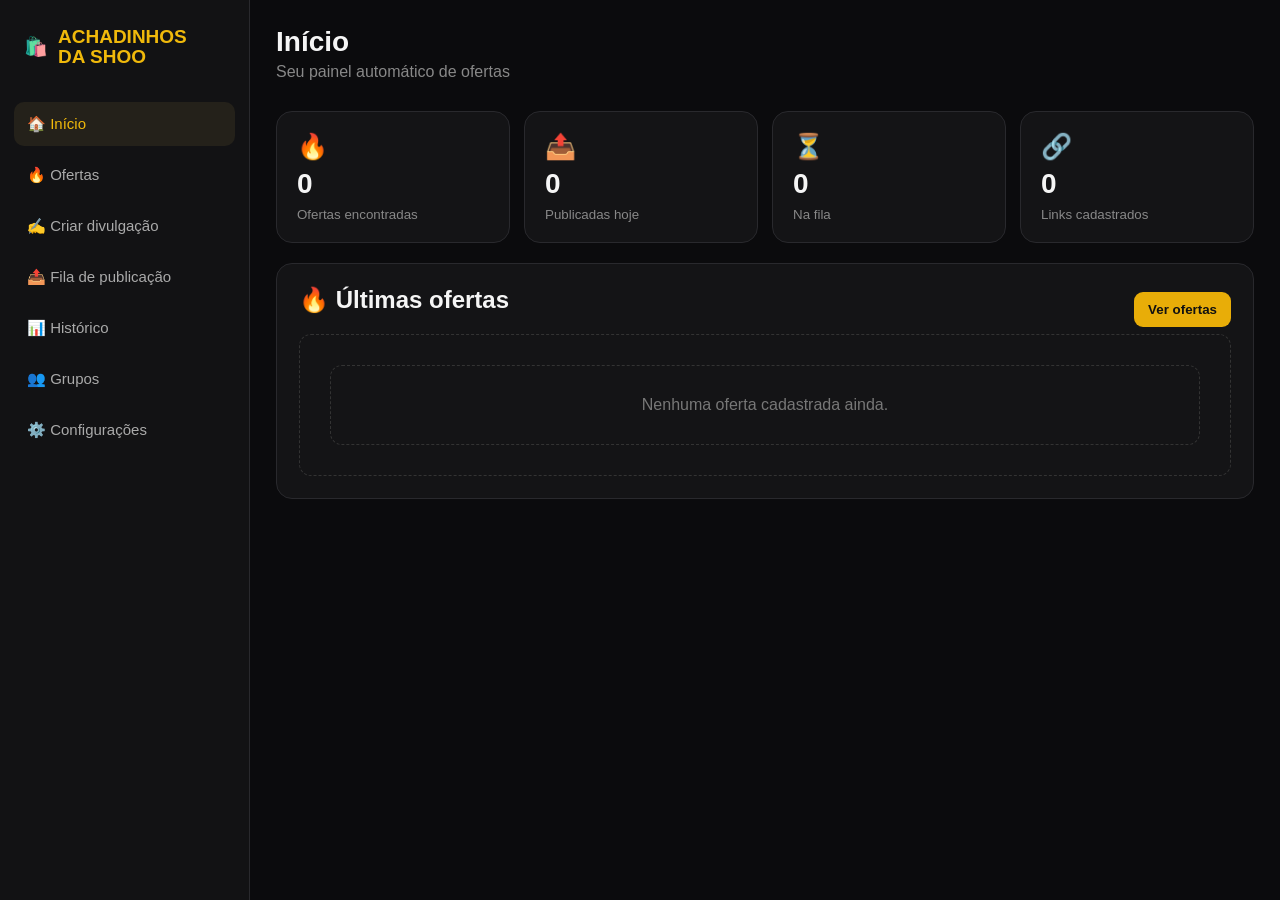
==== index.html @ 7422c556 "Update index.html" ====
<!DOCTYPE html>
<html lang="pt-BR">
<head>
<meta charset="UTF-8">
<meta name="viewport" content="width=device-width, initial-scale=1.0">
<title>Achadinhos da Shoo</title>
<link rel="stylesheet" href="style.css">
</head>

<body>

<div class="app">

  <aside class="sidebar">

    <div class="brand">
      🛍️
      <span>
        ACHADINHOS<br>
        DA SHOO
      </span>
    </div>

    <nav>
      <button class="nav active" data-page="inicio">🏠 Início</button>
      <button class="nav" data-page="ofertas">🔥 Ofertas</button>
      <button class="nav" data-page="criar">✍️ Criar divulgação</button>
      <button class="nav" data-page="fila">📤 Fila de publicação</button>
      <button class="nav" data-page="historico">📊 Histórico</button>
      <button class="nav" data-page="grupos">👥 Grupos</button>
      <button class="nav" data-page="config">⚙️ Configurações</button>
    </nav>

  </aside>


  <main>

    <header>

      <button id="menuBtn" class="mobile-menu">
        ☰
      </button>

      <div>
        <h1 id="pageTitle">Início</h1>
        <p>Seu painel automático de ofertas</p>
      </div>

    </header>


    <!-- INÍCIO -->

    <section id="inicio" class="page active">

      <div class="cards">

        <div class="card">
          <span>🔥</span>
          <b id="countOffers">0</b>
          <small>Ofertas encontradas</small>
        </div>

        <div class="card">
          <span>📤</span>
          <b id="countPublished">0</b>
          <small>Publicadas hoje</small>
        </div>

        <div class="card">
          <span>⏳</span>
          <b id="countQueue">0</b>
          <small>Na fila</small>
        </div>

        <div class="card">
          <span>🔗</span>
          <b id="countLinks">0</b>
          <small>Links cadastrados</small>
        </div>

      </div>


      <div class="panel">

        <div class="panel-title">

          <h2>🔥 Últimas ofertas</h2>

          <button
            class="gold"
            onclick="showPage('ofertas')">
            Ver ofertas
          </button>

        </div>

        <div id="recentOffers" class="empty">
          Nenhuma oferta cadastrada ainda.
        </div>

      </div>

    </section>



    <!-- OFERTAS -->

    <section id="ofertas" class="page">

      <div class="panel">

        <div class="panel-title">

          <h2>🔥 Ofertas da Shopee</h2>

          <button
  class="gold"
  onclick="showPage('criar')">
  + Adicionar manualmente
</button>

<div class="search-box">
  <h3>🔎 Buscar ofertas na Shopee</h3>
  <p class="muted">Digite o produto que você quer encontrar.</p>

  <div class="search-row">
    <input
      id="searchShopee"
      type="text"
      placeholder="Ex.: fone, air fryer, tênis, mesa..."
    >

    <button
      id="searchShopeeBtn"
      class="primary"
      onclick="buscarOfertasShopee()">
      🔎 Buscar ofertas
    </button>
  </div>
</div>


        <!-- BUSCA SHOPEE -->

        <div class="search-box">

          <h3>🔎 Buscar ofertas na Shopee</h3>

          <p class="muted">
            Digite o produto que você quer encontrar.
          </p>

          <div class="search-row">

            <input
              id="searchShopee"
              type="text"
              placeholder="Ex.: fone, air fryer, tênis, mesa..."
            >

            <button
              id="searchShopeeBtn"
              class="primary"
              onclick="buscarOfertasShopee()">
              🔎 Buscar ofertas
            </button>

          </div>

        </div>


        <!-- RESULTADOS -->

        <div
          id="offersList"
          class="offer-grid">
        </div>

      </div>

    </section>



    <!-- CRIAR DIVULGAÇÃO -->

    <section id="criar" class="page">

      <div class="panel form-panel">

        <h2>✍️ Criar divulgação</h2>

        <p class="muted">
          O link do produto é obrigatório.
        </p>


        <label>
          Nome do produto
        </label>

        <input
          id="productName"
          placeholder="Ex.: Air Fryer 4L"
        >


        <div class="two">

          <div>

            <label>
              Preço antigo
            </label>

            <input
              id="oldPrice"
              placeholder="R$ 199,90"
            >

          </div>


          <div>

            <label>
              Preço da oferta *
            </label>

            <input
              id="price"
              placeholder="R$ 89,90"
            >

          </div>

        </div>


        <label>
          Link do produto *
        </label>

        <input
          id="productLink"
          placeholder="https://shopee.com.br/..."
        >


        <label>
          Link de afiliado
        </label>

        <input
          id="affiliateLink"
          placeholder="Cole seu link de afiliado"
        >


        <label>
          Categoria
        </label>

        <select id="category">

          <option>Achadinhos</option>
          <option>Casa</option>
          <option>Eletrônicos</option>
          <option>Moda</option>
          <option>Beleza</option>
          <option>Infantil</option>
          <option>Automotivo</option>

        </select>


        <button
          class="primary"
          onclick="saveOffer()">
          Salvar oferta
        </button>


        <div
          id="preview"
          class="preview">
        </div>

      </div>

    </section>



    <!-- FILA -->

    <section id="fila" class="page">

      <div class="panel">

        <h2>
          📤 Fila de publicação
        </h2>

        <div
          id="queueList"
          class="empty">
          Nenhuma oferta na fila.
        </div>

      </div>

    </section>



    <!-- HISTÓRICO -->

    <section id="historico" class="page">

      <div class="panel">

        <h2>
          📊 Histórico
        </h2>

        <div
          id="historyList"
          class="empty">
          Nenhuma publicação registrada.
        </div>

      </div>

    </section>



    <!-- GRUPOS -->

    <section id="grupos" class="page">

      <div class="panel">

        <h2>
          👥 Grupos de destino
        </h2>

        <p class="muted">
          Cadastre os grupos que receberão suas divulgações.
        </p>


        <input
          id="groupName"
          placeholder="Nome do grupo"
        >


        <button
          class="primary"
          onclick="addGroup()">
          Adicionar grupo
        </button>


        <div id="groupsList"></div>

      </div>

    </section>



    <!-- CONFIGURAÇÕES -->

    <section id="config" class="page">

      <div class="panel form-panel">

        <h2>
          ⚙️ Configurações
        </h2>


        <label>
          Nome do sistema
        </label>

        <input
          value="Achadinhos da Shoo"
        >


        <label>
          Link do grupo
        </label>

        <input
          id="groupLink"
          value="https://chat.whatsapp.com/LQGGHRSAtcTDQmoHF4S55n?s=cl&p=i&mlu=0&ilr=4"
        >


        <label>
          Frase do convite
        </label>

        <input
          value="Convide um amigo para participar"
        >


        <label>
          Publicação automática
        </label>

        <select>

          <option>
            Desativada — configurar integração
          </option>

          <option>
            Ativada
          </option>

        </select>


        <button
          class="primary"
          onclick="alert('Configurações salvas neste protótipo.')">
          Salvar configurações
        </button>

      </div>

    </section>

  </main>

</div>


<script src="script.js"></script>

</body>
</html>
---- style.css ----
*{box-sizing:border-box}body{margin:0;font-family:Arial,sans-serif;background:#0b0b0d;color:#f5f5f5}.app{display:flex;min-height:100vh}.sidebar{width:250px;background:#121214;border-right:1px solid #29292d;padding:22px 14px;position:fixed;height:100vh}.brand{font-weight:900;color:#f0b90b;font-size:19px;display:flex;gap:10px;align-items:center;margin:5px 10px 35px;line-height:1.05}.sidebar nav{display:grid;gap:7px}.nav{background:transparent;border:0;color:#aaa;text-align:left;padding:13px;border-radius:10px;font-size:15px;cursor:pointer}.nav:hover,.nav.active{background:#24211a;color:#f0b90b}main{margin-left:250px;width:calc(100% - 250px);padding:26px;max-width:1400px}header{display:flex;align-items:center;margin-bottom:25px}header h1{margin:0;font-size:28px}header p,.muted{color:#888;margin:5px 0}.mobile-menu{display:none}.cards{display:grid;grid-template-columns:repeat(4,1fr);gap:14px;margin-bottom:20px}.card,.panel{background:#141416;border:1px solid #29292d;border-radius:16px}.card{padding:20px;display:flex;flex-direction:column;gap:7px}.card span{font-size:25px}.card b{font-size:28px}.card small{color:#888}.panel{padding:22px}.panel-title{display:flex;justify-content:space-between;align-items:center}.panel h2{margin-top:0}.gold{border:0;background:#e8ad08;color:#111;font-weight:bold;padding:10px 14px;border-radius:9px;cursor:pointer}.empty{color:#777;padding:30px;text-align:center;border:1px dashed #333;border-radius:12px}.offer-grid{display:grid;grid-template-columns:repeat(3,1fr);gap:14px}.offer{border:1px solid #2c2c30;border-radius:14px;overflow:hidden;background:#101012}.offer-body{padding:15px}.offer-photo{height:150px;background:linear-gradient(135deg,#242424,#111);display:flex;align-items:center;justify-content:center;font-size:42px}.offer h3{margin:0 0 8px}.price{font-size:20px;color:#f0b90b;font-weight:bold}.old{text-decoration:line-through;color:#777;font-size:13px}.tag{display:inline-block;background:#29210b;color:#f0b90b;padding:5px 8px;border-radius:7px;font-size:11px;margin-bottom:10px}.form-panel{max-width:760px}.form-panel label{display:block;color:#aaa;font-size:13px;margin:16px 0 6px}input,select{width:100%;padding:13px;background:#0d0d0f;border:1px solid #333;color:#fff;border-radius:9px;outline:none}input:focus,select:focus{border-color:#e8ad08}.two{display:grid;grid-template-columns:1fr 1fr;gap:12px}.primary{margin-top:20px;width:100%;padding:14px;border:0;border-radius:10px;background:#e8ad08;color:#111;font-weight:800;cursor:pointer}.preview{margin-top:20px}.preview-box{padding:18px;border:1px solid #333;border-radius:12px;background:#0e0e10;white-space:pre-wrap;line-height:1.5}.group{display:flex;justify-content:space-between;padding:13px;border-bottom:1px solid #29292d}.queue-item,.history-item{padding:15px;border-bottom:1px solid #29292d}.page{display:none}.page.active{display:block}@media(max-width:850px){.sidebar{transform:translateX(-100%);transition:.2s;z-index:5}.sidebar.open{transform:translateX(0)}main{margin-left:0;width:100%;padding:17px}.mobile-menu{display:block;background:none;border:0;color:#f0b90b;font-size:25px;margin-right:12px}.cards{grid-template-columns:1fr 1fr}.offer-grid{grid-template-columns:1fr}.two{grid-template-columns:1fr}header h1{font-size:23px}}
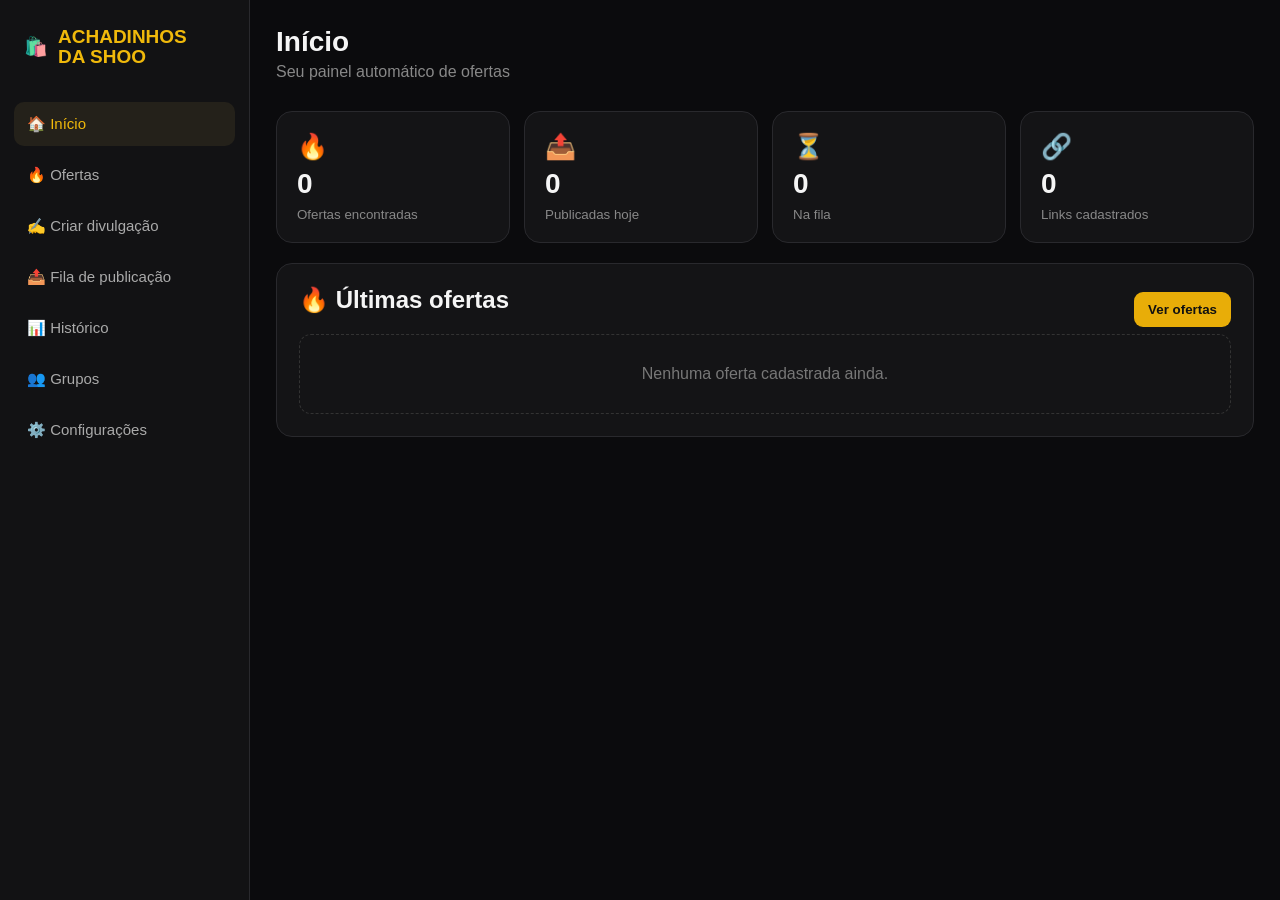
==== commit 621c24a5: "Add files via upload" ====
--- a/index.html
+++ b/index.html
@@ -6,21 +6,10 @@
 <title>Achadinhos da Shoo</title>
 <link rel="stylesheet" href="style.css">
 </head>
-
 <body>
-
 <div class="app">
-
   <aside class="sidebar">
-
-    <div class="brand">
-      🛍️
-      <span>
-        ACHADINHOS<br>
-        DA SHOO
-      </span>
-    </div>
-
+    <div class="brand">🛍️ <span>ACHADINHOS<br>DA SHOO</span></div>
     <nav>
       <button class="nav active" data-page="inicio">🏠 Início</button>
       <button class="nav" data-page="ofertas">🔥 Ofertas</button>
@@ -30,425 +19,94 @@
       <button class="nav" data-page="grupos">👥 Grupos</button>
       <button class="nav" data-page="config">⚙️ Configurações</button>
     </nav>
-
   </aside>
 
-
   <main>
-
     <header>
-
-      <button id="menuBtn" class="mobile-menu">
-        ☰
-      </button>
-
+      <button id="menuBtn" class="mobile-menu">☰</button>
       <div>
         <h1 id="pageTitle">Início</h1>
         <p>Seu painel automático de ofertas</p>
       </div>
-
     </header>
 
-
-    <!-- INÍCIO -->
-
     <section id="inicio" class="page active">
-
       <div class="cards">
-
-        <div class="card">
-          <span>🔥</span>
-          <b id="countOffers">0</b>
-          <small>Ofertas encontradas</small>
-        </div>
-
-        <div class="card">
-          <span>📤</span>
-          <b id="countPublished">0</b>
-          <small>Publicadas hoje</small>
-        </div>
-
-        <div class="card">
-          <span>⏳</span>
-          <b id="countQueue">0</b>
-          <small>Na fila</small>
-        </div>
-
-        <div class="card">
-          <span>🔗</span>
-          <b id="countLinks">0</b>
-          <small>Links cadastrados</small>
-        </div>
-
+        <div class="card"><span>🔥</span><b id="countOffers">0</b><small>Ofertas encontradas</small></div>
+        <div class="card"><span>📤</span><b id="countPublished">0</b><small>Publicadas hoje</small></div>
+        <div class="card"><span>⏳</span><b id="countQueue">0</b><small>Na fila</small></div>
+        <div class="card"><span>🔗</span><b id="countLinks">0</b><small>Links cadastrados</small></div>
       </div>
-
-
       <div class="panel">
-
-        <div class="panel-title">
-
-          <h2>🔥 Últimas ofertas</h2>
-
-          <button
-            class="gold"
-            onclick="showPage('ofertas')">
-            Ver ofertas
-          </button>
-
-        </div>
-
-        <div id="recentOffers" class="empty">
-          Nenhuma oferta cadastrada ainda.
-        </div>
-
+        <div class="panel-title"><h2>🔥 Últimas ofertas</h2><button class="gold" onclick="showPage('ofertas')">Ver ofertas</button></div>
+        <div id="recentOffers" class="empty">Nenhuma oferta cadastrada ainda.</div>
       </div>
-
     </section>
 
-
-
-    <!-- OFERTAS -->
-
     <section id="ofertas" class="page">
-
+      <div class="panel automation-panel">
+        <div class="panel-title"><div><h2>🤖 Automação</h2><p class="muted">Um clique para buscar, selecionar, criar as divulgações e preencher a fila.</p></div></div>
+        <button id="startAutomationBtn" class="automation-btn" onclick="iniciarAutomacao()">▶️ INICIAR AUTOMAÇÃO</button>
+        <div id="automationStatus" class="automation-status">⚪ Automação parada. Clique em iniciar para começar.</div>
+      </div>
       <div class="panel">
-
-        <div class="panel-title">
-
-          <h2>🔥 Ofertas da Shopee</h2>
-
-          <button
-  class="gold"
-  onclick="showPage('criar')">
-  + Adicionar manualmente
-</button>
-
-<div class="search-box">
-  <h3>🔎 Buscar ofertas na Shopee</h3>
-  <p class="muted">Digite o produto que você quer encontrar.</p>
-
-  <div class="search-row">
-    <input
-      id="searchShopee"
-      type="text"
-      placeholder="Ex.: fone, air fryer, tênis, mesa..."
-    >
-
-    <button
-      id="searchShopeeBtn"
-      class="primary"
-      onclick="buscarOfertasShopee()">
-      🔎 Buscar ofertas
-    </button>
-  </div>
-</div>
-
-
-        <!-- BUSCA SHOPEE -->
-
-        <div class="search-box">
-
-          <h3>🔎 Buscar ofertas na Shopee</h3>
-
-          <p class="muted">
-            Digite o produto que você quer encontrar.
-          </p>
-
-          <div class="search-row">
-
-            <input
-              id="searchShopee"
-              type="text"
-              placeholder="Ex.: fone, air fryer, tênis, mesa..."
-            >
-
-            <button
-              id="searchShopeeBtn"
-              class="primary"
-              onclick="buscarOfertasShopee()">
-              🔎 Buscar ofertas
-            </button>
-
-          </div>
-
-        </div>
-
-
-        <!-- RESULTADOS -->
-
-        <div
-          id="offersList"
-          class="offer-grid">
-        </div>
-
+        <div class="panel-title"><h2>🔥 Ofertas</h2><button class="gold" onclick="showPage('criar')">+ Adicionar oferta</button></div>
+        <div id="offersList" class="offer-grid"></div>
       </div>
-
     </section>
 
-
-
-    <!-- CRIAR DIVULGAÇÃO -->
-
     <section id="criar" class="page">
-
       <div class="panel form-panel">
-
         <h2>✍️ Criar divulgação</h2>
-
-        <p class="muted">
-          O link do produto é obrigatório.
-        </p>
-
-
-        <label>
-          Nome do produto
-        </label>
-
-        <input
-          id="productName"
-          placeholder="Ex.: Air Fryer 4L"
-        >
-
-
+        <p class="muted">O link do produto é obrigatório.</p>
+        <label>Nome do produto</label>
+        <input id="productName" placeholder="Ex.: Air Fryer 4L">
         <div class="two">
-
-          <div>
-
-            <label>
-              Preço antigo
-            </label>
-
-            <input
-              id="oldPrice"
-              placeholder="R$ 199,90"
-            >
-
-          </div>
-
-
-          <div>
-
-            <label>
-              Preço da oferta *
-            </label>
-
-            <input
-              id="price"
-              placeholder="R$ 89,90"
-            >
-
-          </div>
-
+          <div><label>Preço antigo</label><input id="oldPrice" placeholder="R$ 199,90"></div>
+          <div><label>Preço da oferta *</label><input id="price" placeholder="R$ 89,90"></div>
         </div>
-
-
-        <label>
-          Link do produto *
-        </label>
-
-        <input
-          id="productLink"
-          placeholder="https://shopee.com.br/..."
-        >
-
-
-        <label>
-          Link de afiliado
-        </label>
-
-        <input
-          id="affiliateLink"
-          placeholder="Cole seu link de afiliado"
-        >
-
-
-        <label>
-          Categoria
-        </label>
-
-        <select id="category">
-
-          <option>Achadinhos</option>
-          <option>Casa</option>
-          <option>Eletrônicos</option>
-          <option>Moda</option>
-          <option>Beleza</option>
-          <option>Infantil</option>
-          <option>Automotivo</option>
-
-        </select>
-
-
-        <button
-          class="primary"
-          onclick="saveOffer()">
-          Salvar oferta
-        </button>
-
-
-        <div
-          id="preview"
-          class="preview">
-        </div>
-
+        <label>Link do produto *</label>
+        <input id="productLink" placeholder="https://shopee.com.br/...">
+        <label>Link de afiliado</label>
+        <input id="affiliateLink" placeholder="Cole seu link de afiliado">
+        <label>Categoria</label>
+        <select id="category"><option>Achadinhos</option><option>Casa</option><option>Eletrônicos</option><option>Moda</option><option>Beleza</option><option>Infantil</option><option>Automotivo</option></select>
+        <button class="primary" onclick="saveOffer()">Salvar oferta</button>
+        <div id="preview" class="preview"></div>
       </div>
-
     </section>
 
-
-
-    <!-- FILA -->
-
     <section id="fila" class="page">
-
-      <div class="panel">
-
-        <h2>
-          📤 Fila de publicação
-        </h2>
-
-        <div
-          id="queueList"
-          class="empty">
-          Nenhuma oferta na fila.
-        </div>
-
-      </div>
-
+      <div class="panel"><h2>📤 Fila de publicação</h2><div id="queueList" class="empty">Nenhuma oferta na fila.</div></div>
     </section>
 
-
-
-    <!-- HISTÓRICO -->
-
     <section id="historico" class="page">
-
-      <div class="panel">
-
-        <h2>
-          📊 Histórico
-        </h2>
-
-        <div
-          id="historyList"
-          class="empty">
-          Nenhuma publicação registrada.
-        </div>
-
-      </div>
-
+      <div class="panel"><h2>📊 Histórico</h2><div id="historyList" class="empty">Nenhuma publicação registrada.</div></div>
     </section>
 
-
-
-    <!-- GRUPOS -->
-
     <section id="grupos" class="page">
-
       <div class="panel">
-
-        <h2>
-          👥 Grupos de destino
-        </h2>
-
-        <p class="muted">
-          Cadastre os grupos que receberão suas divulgações.
-        </p>
-
-
-        <input
-          id="groupName"
-          placeholder="Nome do grupo"
-        >
-
-
-        <button
-          class="primary"
-          onclick="addGroup()">
-          Adicionar grupo
-        </button>
-
-
+        <h2>👥 Grupos de destino</h2>
+        <p class="muted">Nesta primeira versão você pode cadastrar os grupos. A integração automática será conectada depois.</p>
+        <input id="groupName" placeholder="Nome do grupo">
+        <button class="primary" onclick="addGroup()">Adicionar grupo</button>
         <div id="groupsList"></div>
-
       </div>
-
     </section>
 
-
-
-    <!-- CONFIGURAÇÕES -->
-
     <section id="config" class="page">
-
       <div class="panel form-panel">
-
-        <h2>
-          ⚙️ Configurações
-        </h2>
-
-
-        <label>
-          Nome do sistema
-        </label>
-
-        <input
-          value="Achadinhos da Shoo"
-        >
-
-
-        <label>
-          Link do grupo
-        </label>
-
-        <input
-          id="groupLink"
-          value="https://chat.whatsapp.com/LQGGHRSAtcTDQmoHF4S55n?s=cl&p=i&mlu=0&ilr=4"
-        >
-
-
-        <label>
-          Frase do convite
-        </label>
-
-        <input
-          value="Convide um amigo para participar"
-        >
-
-
-        <label>
-          Publicação automática
-        </label>
-
-        <select>
-
-          <option>
-            Desativada — configurar integração
-          </option>
-
-          <option>
-            Ativada
-          </option>
-
-        </select>
-
-
-        <button
-          class="primary"
-          onclick="alert('Configurações salvas neste protótipo.')">
-          Salvar configurações
-        </button>
-
+        <h2>⚙️ Configurações</h2>
+        <label>Nome do sistema</label><input value="Achadinhos da Shoo">
+        <label>Link do grupo</label><input id="groupLink" value="https://chat.whatsapp.com/LQGGHRSAtcTDQmoHF4S55n?s=cl&p=i&mlu=0&ilr=4">
+        <label>Frase do convite</label><input value="Convide um amigo para participar">
+        <label>Publicação automática</label>
+        <select><option>Desativada — configurar integração</option><option>Ativada</option></select>
+        <button class="primary" onclick="alert('Configurações salvas neste protótipo.')">Salvar configurações</button>
       </div>
-
     </section>
-
   </main>
-
 </div>
-
-
 <script src="script.js"></script>
-
 </body>
-</html>
+</html>
--- a/style.css
+++ b/style.css
@@ -1 +1,9 @@
-*{box-sizing:border-box}body{margin:0;font-family:Arial,sans-serif;background:#0b0b0d;color:#f5f5f5}.app{display:flex;min-height:100vh}.sidebar{width:250px;background:#121214;border-right:1px solid #29292d;padding:22px 14px;position:fixed;height:100vh}.brand{font-weight:900;color:#f0b90b;font-size:19px;display:flex;gap:10px;align-items:center;margin:5px 10px 35px;line-height:1.05}.sidebar nav{display:grid;gap:7px}.nav{background:transparent;border:0;color:#aaa;text-align:left;padding:13px;border-radius:10px;font-size:15px;cursor:pointer}.nav:hover,.nav.active{background:#24211a;color:#f0b90b}main{margin-left:250px;width:calc(100% - 250px);padding:26px;max-width:1400px}header{display:flex;align-items:center;margin-bottom:25px}header h1{margin:0;font-size:28px}header p,.muted{color:#888;margin:5px 0}.mobile-menu{display:none}.cards{display:grid;grid-template-columns:repeat(4,1fr);gap:14px;margin-bottom:20px}.card,.panel{background:#141416;border:1px solid #29292d;border-radius:16px}.card{padding:20px;display:flex;flex-direction:column;gap:7px}.card span{font-size:25px}.card b{font-size:28px}.card small{color:#888}.panel{padding:22px}.panel-title{display:flex;justify-content:space-between;align-items:center}.panel h2{margin-top:0}.gold{border:0;background:#e8ad08;color:#111;font-weight:bold;padding:10px 14px;border-radius:9px;cursor:pointer}.empty{color:#777;padding:30px;text-align:center;border:1px dashed #333;border-radius:12px}.offer-grid{display:grid;grid-template-columns:repeat(3,1fr);gap:14px}.offer{border:1px solid #2c2c30;border-radius:14px;overflow:hidden;background:#101012}.offer-body{padding:15px}.offer-photo{height:150px;background:linear-gradient(135deg,#242424,#111);display:flex;align-items:center;justify-content:center;font-size:42px}.offer h3{margin:0 0 8px}.price{font-size:20px;color:#f0b90b;font-weight:bold}.old{text-decoration:line-through;color:#777;font-size:13px}.tag{display:inline-block;background:#29210b;color:#f0b90b;padding:5px 8px;border-radius:7px;font-size:11px;margin-bottom:10px}.form-panel{max-width:760px}.form-panel label{display:block;color:#aaa;font-size:13px;margin:16px 0 6px}input,select{width:100%;padding:13px;background:#0d0d0f;border:1px solid #333;color:#fff;border-radius:9px;outline:none}input:focus,select:focus{border-color:#e8ad08}.two{display:grid;grid-template-columns:1fr 1fr;gap:12px}.primary{margin-top:20px;width:100%;padding:14px;border:0;border-radius:10px;background:#e8ad08;color:#111;font-weight:800;cursor:pointer}.preview{margin-top:20px}.preview-box{padding:18px;border:1px solid #333;border-radius:12px;background:#0e0e10;white-space:pre-wrap;line-height:1.5}.group{display:flex;justify-content:space-between;padding:13px;border-bottom:1px solid #29292d}.queue-item,.history-item{padding:15px;border-bottom:1px solid #29292d}.page{display:none}.page.active{display:block}@media(max-width:850px){.sidebar{transform:translateX(-100%);transition:.2s;z-index:5}.sidebar.open{transform:translateX(0)}main{margin-left:0;width:100%;padding:17px}.mobile-menu{display:block;background:none;border:0;color:#f0b90b;font-size:25px;margin-right:12px}.cards{grid-template-columns:1fr 1fr}.offer-grid{grid-template-columns:1fr}.two{grid-template-columns:1fr}header h1{font-size:23px}}+*{box-sizing:border-box}body{margin:0;font-family:Arial,sans-serif;background:#0b0b0d;color:#f5f5f5}.app{display:flex;min-height:100vh}.sidebar{width:250px;background:#121214;border-right:1px solid #29292d;padding:22px 14px;position:fixed;height:100vh}.brand{font-weight:900;color:#f0b90b;font-size:19px;display:flex;gap:10px;align-items:center;margin:5px 10px 35px;line-height:1.05}.sidebar nav{display:grid;gap:7px}.nav{background:transparent;border:0;color:#aaa;text-align:left;padding:13px;border-radius:10px;font-size:15px;cursor:pointer}.nav:hover,.nav.active{background:#24211a;color:#f0b90b}main{margin-left:250px;width:calc(100% - 250px);padding:26px;max-width:1400px}header{display:flex;align-items:center;margin-bottom:25px}header h1{margin:0;font-size:28px}header p,.muted{color:#888;margin:5px 0}.mobile-menu{display:none}.cards{display:grid;grid-template-columns:repeat(4,1fr);gap:14px;margin-bottom:20px}.card,.panel{background:#141416;border:1px solid #29292d;border-radius:16px}.card{padding:20px;display:flex;flex-direction:column;gap:7px}.card span{font-size:25px}.card b{font-size:28px}.card small{color:#888}.panel{padding:22px}.panel-title{display:flex;justify-content:space-between;align-items:center}.panel h2{margin-top:0}.gold{border:0;background:#e8ad08;color:#111;font-weight:bold;padding:10px 14px;border-radius:9px;cursor:pointer}.empty{color:#777;padding:30px;text-align:center;border:1px dashed #333;border-radius:12px}.offer-grid{display:grid;grid-template-columns:repeat(3,1fr);gap:14px}.offer{border:1px solid #2c2c30;border-radius:14px;overflow:hidden;background:#101012}.offer-body{padding:15px}.offer-photo{height:150px;background:linear-gradient(135deg,#242424,#111);display:flex;align-items:center;justify-content:center;font-size:42px}.offer h3{margin:0 0 8px}.price{font-size:20px;color:#f0b90b;font-weight:bold}.old{text-decoration:line-through;color:#777;font-size:13px}.tag{display:inline-block;background:#29210b;color:#f0b90b;padding:5px 8px;border-radius:7px;font-size:11px;margin-bottom:10px}.form-panel{max-width:760px}.form-panel label{display:block;color:#aaa;font-size:13px;margin:16px 0 6px}input,select{width:100%;padding:13px;background:#0d0d0f;border:1px solid #333;color:#fff;border-radius:9px;outline:none}input:focus,select:focus{border-color:#e8ad08}.two{display:grid;grid-template-columns:1fr 1fr;gap:12px}.primary{margin-top:20px;width:100%;padding:14px;border:0;border-radius:10px;background:#e8ad08;color:#111;font-weight:800;cursor:pointer}.preview{margin-top:20px}.preview-box{padding:18px;border:1px solid #333;border-radius:12px;background:#0e0e10;white-space:pre-wrap;line-height:1.5}.group{display:flex;justify-content:space-between;padding:13px;border-bottom:1px solid #29292d}.queue-item,.history-item{padding:15px;border-bottom:1px solid #29292d}.page{display:none}.page.active{display:block}@media(max-width:850px){.sidebar{transform:translateX(-100%);transition:.2s;z-index:5}.sidebar.open{transform:translateX(0)}main{margin-left:0;width:100%;padding:17px}.mobile-menu{display:block;background:none;border:0;color:#f0b90b;font-size:25px;margin-right:12px}.cards{grid-template-columns:1fr 1fr}.offer-grid{grid-template-columns:1fr}.two{grid-template-columns:1fr}header h1{font-size:23px}}
+.automation-panel{margin-bottom:18px;text-align:center}
+.automation-btn{width:100%;border:0;border-radius:14px;padding:18px 20px;background:#d4af37;color:#111;font-size:18px;font-weight:900;cursor:pointer;box-shadow:0 8px 24px rgba(212,175,55,.18)}
+.automation-btn:hover{filter:brightness(1.08)}
+.automation-btn:disabled{opacity:.65;cursor:wait}
+.automation-status{margin-top:12px;padding:10px;border-radius:10px;background:#111;color:#ddd;font-size:14px}
+.promo-mini{margin-top:10px;padding:10px;border-radius:10px;background:#0b0b0b;color:#ddd;font-size:12px;line-height:1.5;white-space:normal}
+.image-placeholder{height:100%;display:flex;align-items:center;justify-content:center;font-size:46px;background:#fff;color:#111}
+.image-error{background:#fff}
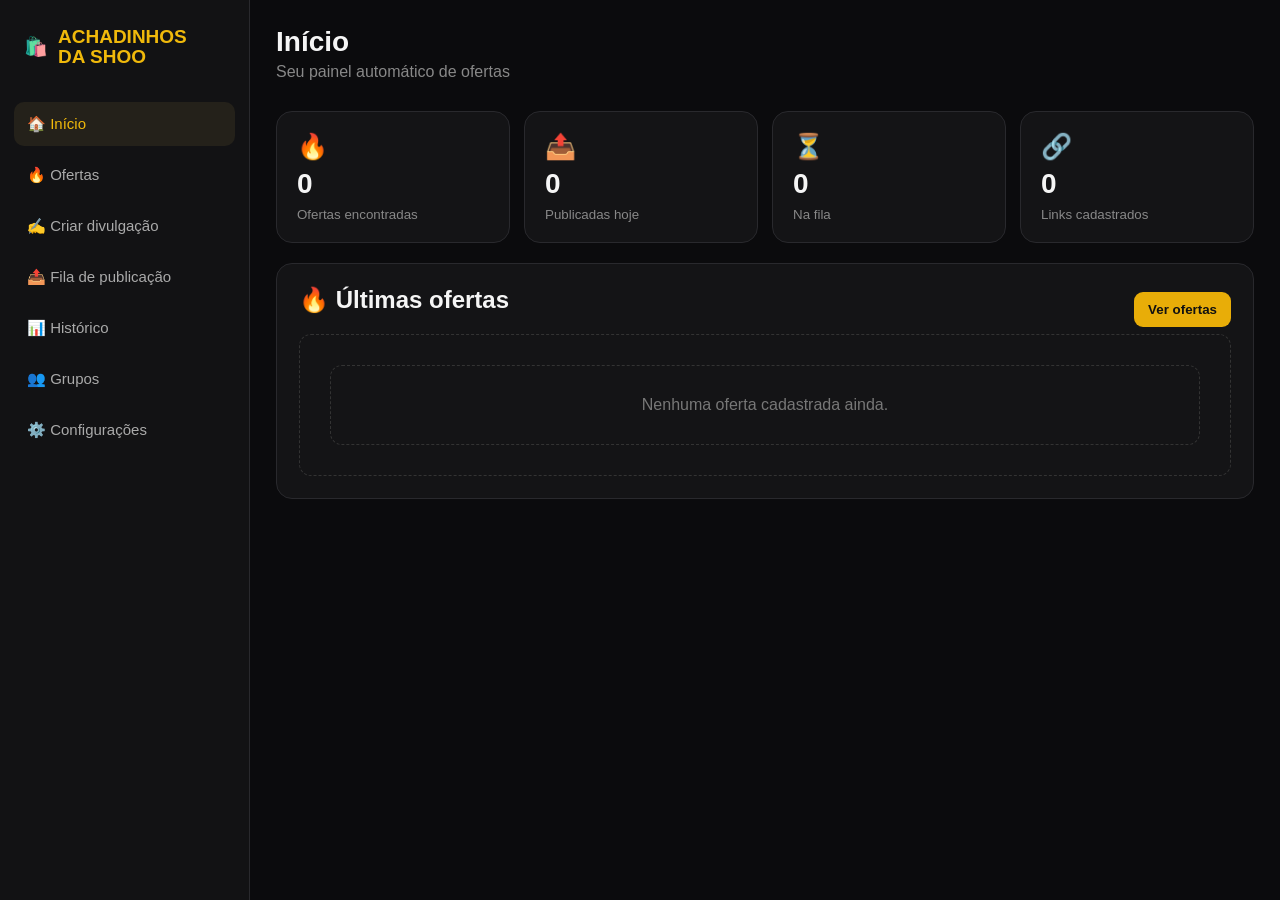
==== commit 865ef51d: "Update index.html" ====
--- a/index.html
+++ b/index.html
@@ -6,10 +6,17 @@
 <title>Achadinhos da Shoo</title>
 <link rel="stylesheet" href="style.css">
 </head>
+
 <body>
+
 <div class="app">
+
   <aside class="sidebar">
-    <div class="brand">🛍️ <span>ACHADINHOS<br>DA SHOO</span></div>
+
+    <div class="brand">
+      🛍️ <span>ACHADINHOS<br>DA SHOO</span>
+    </div>
+
     <nav>
       <button class="nav active" data-page="inicio">🏠 Início</button>
       <button class="nav" data-page="ofertas">🔥 Ofertas</button>
@@ -19,94 +26,488 @@
       <button class="nav" data-page="grupos">👥 Grupos</button>
       <button class="nav" data-page="config">⚙️ Configurações</button>
     </nav>
+
   </aside>
 
   <main>
+
     <header>
       <button id="menuBtn" class="mobile-menu">☰</button>
+
       <div>
         <h1 id="pageTitle">Início</h1>
         <p>Seu painel automático de ofertas</p>
       </div>
     </header>
 
+
+    <!-- INÍCIO -->
+
     <section id="inicio" class="page active">
+
       <div class="cards">
-        <div class="card"><span>🔥</span><b id="countOffers">0</b><small>Ofertas encontradas</small></div>
-        <div class="card"><span>📤</span><b id="countPublished">0</b><small>Publicadas hoje</small></div>
-        <div class="card"><span>⏳</span><b id="countQueue">0</b><small>Na fila</small></div>
-        <div class="card"><span>🔗</span><b id="countLinks">0</b><small>Links cadastrados</small></div>
-      </div>
+
+        <div class="card">
+          <span>🔥</span>
+          <b id="countOffers">0</b>
+          <small>Ofertas encontradas</small>
+        </div>
+
+        <div class="card">
+          <span>📤</span>
+          <b id="countPublished">0</b>
+          <small>Publicadas hoje</small>
+        </div>
+
+        <div class="card">
+          <span>⏳</span>
+          <b id="countQueue">0</b>
+          <small>Na fila</small>
+        </div>
+
+        <div class="card">
+          <span>🔗</span>
+          <b id="countLinks">0</b>
+          <small>Links cadastrados</small>
+        </div>
+
+      </div>
+
+
       <div class="panel">
-        <div class="panel-title"><h2>🔥 Últimas ofertas</h2><button class="gold" onclick="showPage('ofertas')">Ver ofertas</button></div>
-        <div id="recentOffers" class="empty">Nenhuma oferta cadastrada ainda.</div>
-      </div>
-    </section>
+
+        <div class="panel-title">
+
+          <h2>🔥 Últimas ofertas</h2>
+
+          <button
+            class="gold"
+            onclick="showPage('ofertas')">
+            Ver ofertas
+          </button>
+
+        </div>
+
+        <div id="recentOffers" class="empty">
+          Nenhuma oferta cadastrada ainda.
+        </div>
+
+      </div>
+
+    </section>
+
+
+    <!-- OFERTAS -->
 
     <section id="ofertas" class="page">
+
       <div class="panel automation-panel">
-        <div class="panel-title"><div><h2>🤖 Automação</h2><p class="muted">Um clique para buscar, selecionar, criar as divulgações e preencher a fila.</p></div></div>
-        <button id="startAutomationBtn" class="automation-btn" onclick="iniciarAutomacao()">▶️ INICIAR AUTOMAÇÃO</button>
-        <div id="automationStatus" class="automation-status">⚪ Automação parada. Clique em iniciar para começar.</div>
-      </div>
+
+        <div class="panel-title">
+
+          <div>
+
+            <h2>🤖 Automação</h2>
+
+            <p class="muted">
+              Um clique para buscar, selecionar, criar as divulgações e preencher a fila.
+            </p>
+
+          </div>
+
+        </div>
+
+
+        <button
+          id="startAutomationBtn"
+          class="automation-btn"
+          onclick="iniciarAutomacao()">
+
+          ▶️ INICIAR AUTOMAÇÃO
+
+        </button>
+
+
+        <div
+          id="automationStatus"
+          class="automation-status">
+
+          ⚪ Automação parada. Clique em iniciar para começar.
+
+        </div>
+
+      </div>
+
+
       <div class="panel">
-        <div class="panel-title"><h2>🔥 Ofertas</h2><button class="gold" onclick="showPage('criar')">+ Adicionar oferta</button></div>
-        <div id="offersList" class="offer-grid"></div>
-      </div>
-    </section>
+
+        <div class="panel-title">
+
+          <h2>🔥 Ofertas</h2>
+
+          <button
+            class="gold"
+            onclick="showPage('criar')">
+
+            + Adicionar oferta
+
+          </button>
+
+        </div>
+
+
+        <div
+          id="offersList"
+          class="offer-grid">
+        </div>
+
+      </div>
+
+    </section>
+
+
+    <!-- CRIAR DIVULGAÇÃO -->
 
     <section id="criar" class="page">
+
       <div class="panel form-panel">
+
         <h2>✍️ Criar divulgação</h2>
-        <p class="muted">O link do produto é obrigatório.</p>
+
+        <p class="muted">
+          O link do produto é obrigatório.
+        </p>
+
+
         <label>Nome do produto</label>
-        <input id="productName" placeholder="Ex.: Air Fryer 4L">
+
+        <input
+          id="productName"
+          placeholder="Ex.: Air Fryer 4L">
+
+
         <div class="two">
-          <div><label>Preço antigo</label><input id="oldPrice" placeholder="R$ 199,90"></div>
-          <div><label>Preço da oferta *</label><input id="price" placeholder="R$ 89,90"></div>
-        </div>
+
+          <div>
+
+            <label>Preço antigo</label>
+
+            <input
+              id="oldPrice"
+              placeholder="R$ 199,90">
+
+          </div>
+
+
+          <div>
+
+            <label>Preço da oferta *</label>
+
+            <input
+              id="price"
+              placeholder="R$ 89,90">
+
+          </div>
+
+        </div>
+
+
         <label>Link do produto *</label>
-        <input id="productLink" placeholder="https://shopee.com.br/...">
+
+        <input
+          id="productLink"
+          placeholder="https://shopee.com.br/...">
+
+
         <label>Link de afiliado</label>
-        <input id="affiliateLink" placeholder="Cole seu link de afiliado">
+
+        <input
+          id="affiliateLink"
+          placeholder="Cole seu link de afiliado">
+
+
         <label>Categoria</label>
-        <select id="category"><option>Achadinhos</option><option>Casa</option><option>Eletrônicos</option><option>Moda</option><option>Beleza</option><option>Infantil</option><option>Automotivo</option></select>
-        <button class="primary" onclick="saveOffer()">Salvar oferta</button>
-        <div id="preview" class="preview"></div>
-      </div>
-    </section>
+
+        <select id="category">
+
+          <option>Achadinhos</option>
+          <option>Casa</option>
+          <option>Eletrônicos</option>
+          <option>Moda</option>
+          <option>Beleza</option>
+          <option>Infantil</option>
+          <option>Automotivo</option>
+
+        </select>
+
+
+        <button
+          class="primary"
+          onclick="saveOffer()">
+
+          Salvar oferta
+
+        </button>
+
+
+        <div
+          id="preview"
+          class="preview">
+        </div>
+
+      </div>
+
+    </section>
+
+
+    <!-- FILA -->
 
     <section id="fila" class="page">
-      <div class="panel"><h2>📤 Fila de publicação</h2><div id="queueList" class="empty">Nenhuma oferta na fila.</div></div>
-    </section>
+
+      <div class="panel">
+
+        <h2>📤 Fila de publicação</h2>
+
+        <div
+          id="queueList"
+          class="empty">
+
+          Nenhuma oferta na fila.
+
+        </div>
+
+      </div>
+
+    </section>
+
+
+    <!-- HISTÓRICO -->
 
     <section id="historico" class="page">
-      <div class="panel"><h2>📊 Histórico</h2><div id="historyList" class="empty">Nenhuma publicação registrada.</div></div>
-    </section>
+
+      <div class="panel">
+
+        <h2>📊 Histórico</h2>
+
+        <div
+          id="historyList"
+          class="empty">
+
+          Nenhuma publicação registrada.
+
+        </div>
+
+      </div>
+
+    </section>
+
+
+    <!-- GRUPOS -->
 
     <section id="grupos" class="page">
+
       <div class="panel">
+
         <h2>👥 Grupos de destino</h2>
-        <p class="muted">Nesta primeira versão você pode cadastrar os grupos. A integração automática será conectada depois.</p>
-        <input id="groupName" placeholder="Nome do grupo">
-        <button class="primary" onclick="addGroup()">Adicionar grupo</button>
+
+        <p class="muted">
+          Cadastre os grupos que receberão as divulgações.
+        </p>
+
+
+        <input
+          id="groupName"
+          placeholder="Nome do grupo">
+
+
+        <button
+          class="primary"
+          onclick="addGroup()">
+
+          Adicionar grupo
+
+        </button>
+
+
         <div id="groupsList"></div>
-      </div>
-    </section>
+
+      </div>
+
+    </section>
+
+
+    <!-- CONFIGURAÇÕES -->
 
     <section id="config" class="page">
+
       <div class="panel form-panel">
+
         <h2>⚙️ Configurações</h2>
-        <label>Nome do sistema</label><input value="Achadinhos da Shoo">
-        <label>Link do grupo</label><input id="groupLink" value="https://chat.whatsapp.com/LQGGHRSAtcTDQmoHF4S55n?s=cl&p=i&mlu=0&ilr=4">
-        <label>Frase do convite</label><input value="Convide um amigo para participar">
-        <label>Publicação automática</label>
-        <select><option>Desativada — configurar integração</option><option>Ativada</option></select>
-        <button class="primary" onclick="alert('Configurações salvas neste protótipo.')">Salvar configurações</button>
-      </div>
-    </section>
+
+
+        <label>Nome do sistema</label>
+
+        <input
+          id="systemName"
+          value="Achadinhos da Shoo">
+
+
+        <label>Link do grupo</label>
+
+        <input
+          id="groupLink"
+          value="https://chat.whatsapp.com/LQGGHRSAtcTDQmoHF4S55n?s=cl&p=i&mlu=0&ilr=4">
+
+
+        <label>Frase do convite</label>
+
+        <input
+          id="inviteText"
+          value="Convide um amigo para participar">
+
+
+        <!-- HORÁRIOS -->
+
+        <div class="panel schedule-panel">
+
+          <h2>🕐 Horários de funcionamento</h2>
+
+          <p class="muted">
+            Defina quando o sistema poderá trabalhar com a fila de ofertas.
+          </p>
+
+
+          <div class="two">
+
+            <div>
+
+              <label>🟢 Horário de início</label>
+
+              <input
+                type="time"
+                id="startTime"
+                value="08:00">
+
+            </div>
+
+
+            <div>
+
+              <label>🔴 Horário de término</label>
+
+              <input
+                type="time"
+                id="endTime"
+                value="22:00">
+
+            </div>
+
+          </div>
+
+
+          <label>⏱️ Intervalo entre divulgações</label>
+
+          <select id="publishInterval">
+
+            <option value="5">A cada 5 minutos</option>
+            <option value="10">A cada 10 minutos</option>
+            <option value="15">A cada 15 minutos</option>
+            <option value="20">A cada 20 minutos</option>
+            <option value="30" selected>A cada 30 minutos</option>
+            <option value="45">A cada 45 minutos</option>
+            <option value="60">A cada 1 hora</option>
+            <option value="120">A cada 2 horas</option>
+
+          </select>
+
+
+          <label>📅 Dias de funcionamento</label>
+
+
+          <div class="days-grid">
+
+            <label class="day-option">
+              <input type="checkbox" id="daySunday" checked>
+              Domingo
+            </label>
+
+            <label class="day-option">
+              <input type="checkbox" id="dayMonday" checked>
+              Segunda
+            </label>
+
+            <label class="day-option">
+              <input type="checkbox" id="dayTuesday" checked>
+              Terça
+            </label>
+
+            <label class="day-option">
+              <input type="checkbox" id="dayWednesday" checked>
+              Quarta
+            </label>
+
+            <label class="day-option">
+              <input type="checkbox" id="dayThursday" checked>
+              Quinta
+            </label>
+
+            <label class="day-option">
+              <input type="checkbox" id="dayFriday" checked>
+              Sexta
+            </label>
+
+            <label class="day-option">
+              <input type="checkbox" id="daySaturday" checked>
+              Sábado
+            </label>
+
+          </div>
+
+
+          <label>🤖 Publicação automática</label>
+
+          <select id="autoPublish">
+
+            <option value="off">
+              Desativada
+            </option>
+
+            <option value="on">
+              Ativada
+            </option>
+
+          </select>
+
+
+          <div
+            id="scheduleStatus"
+            class="automation-status">
+
+            ⚪ Horários ainda não configurados.
+
+          </div>
+
+        </div>
+
+
+        <button
+          class="primary"
+          onclick="salvarConfiguracoes()">
+
+          💾 SALVAR CONFIGURAÇÕES
+
+        </button>
+
+      </div>
+
+    </section>
+
   </main>
+
 </div>
+
+
 <script src="script.js"></script>
+
 </body>
-</html>+</html>
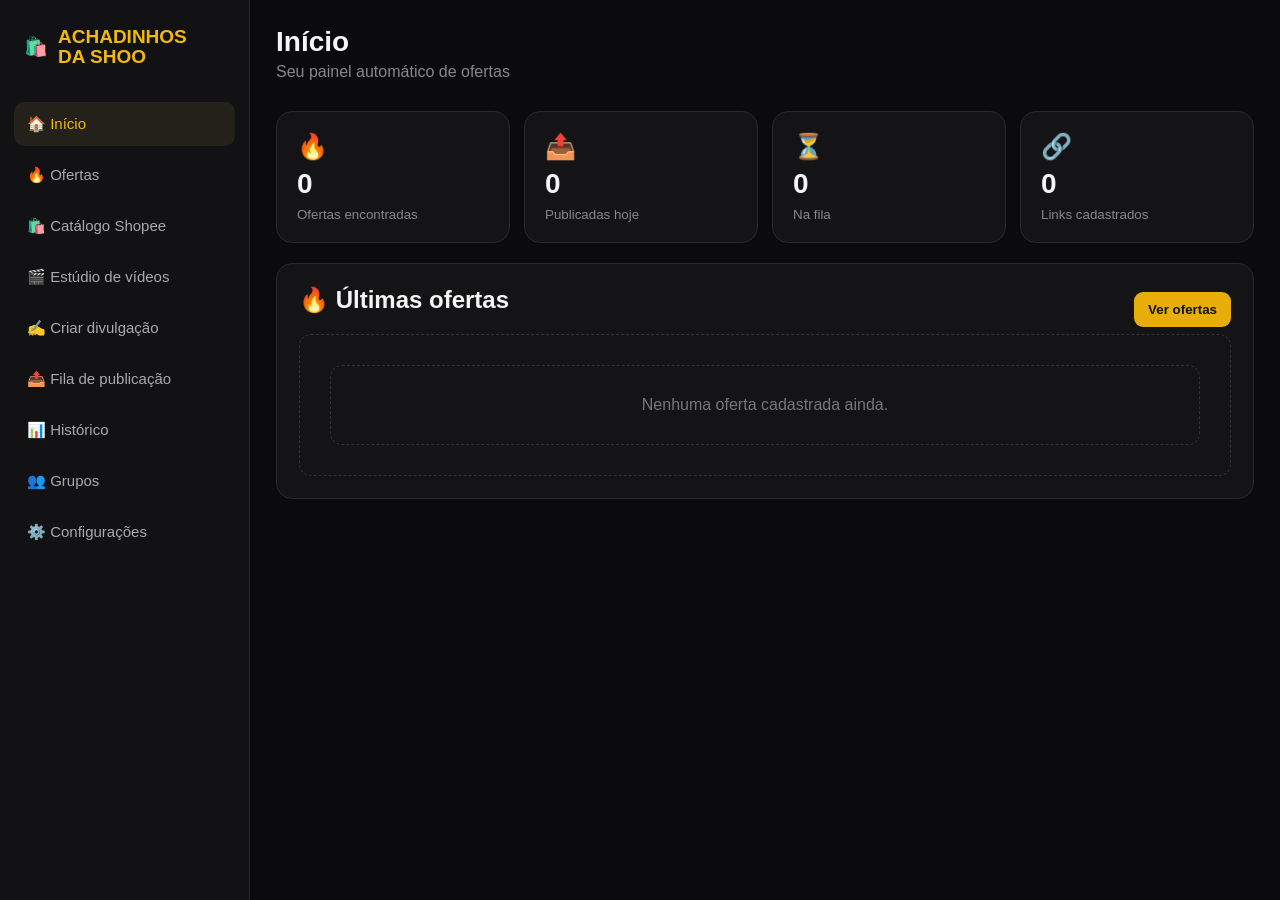
==== commit 116e054c: "Add Shopee catalog and video studio pages" ====
--- a/index.html
+++ b/index.html
@@ -20,6 +20,8 @@
     <nav>
       <button class="nav active" data-page="inicio">🏠 Início</button>
       <button class="nav" data-page="ofertas">🔥 Ofertas</button>
+      <button class="nav" data-page="catalogo">🛍️ Catálogo Shopee</button>
+      <button class="nav" data-page="estudio">🎬 Estúdio de vídeos</button>
       <button class="nav" data-page="criar">✍️ Criar divulgação</button>
       <button class="nav" data-page="fila">📤 Fila de publicação</button>
       <button class="nav" data-page="historico">📊 Histórico</button>
@@ -335,6 +337,59 @@
 
     </section>
 
+
+
+    <!-- CATÁLOGO SHOPEE -->
+    <section id="catalogo" class="page">
+      <div class="panel catalog-hero">
+        <span class="eyebrow">ACHADINHOS DA SHOO • DESCOBERTA</span>
+        <h2>Encontre seu próximo achadinho</h2>
+        <p class="muted">Pesquise produtos disponíveis pela integração da Shopee e escolha um para montar seu vídeo vertical.</p>
+        <div class="catalog-search">
+          <input id="catalogQuery" placeholder="Ex.: air fryer, fone bluetooth, organizador..." onkeydown="if(event.key==='Enter') pesquisarCatalogo()">
+          <button class="gold" id="catalogSearchBtn" onclick="pesquisarCatalogo()">🔎 Buscar produtos</button>
+        </div>
+        <div id="catalogStatus" class="automation-status">Digite um produto para começar a busca.</div>
+      </div>
+      <div id="catalogResults" class="catalog-grid">
+        <div class="empty">Os produtos encontrados aparecerão aqui.</div>
+      </div>
+    </section>
+
+    <!-- ESTÚDIO DE VÍDEOS -->
+    <section id="estudio" class="page">
+      <div class="studio-intro">
+        <span class="eyebrow">ESTÚDIO CRIATIVO</span>
+        <h2>Transforme um achadinho em vídeo</h2>
+        <p class="muted">Monte uma peça vertical 9:16 com preço, chamada e link. O vídeo é renderizado no navegador e exportado em WebM.</p>
+      </div>
+      <div class="studio-layout">
+        <div class="panel studio-controls">
+          <h3>Personalize sua divulgação</h3>
+          <div id="studioProductInfo" class="selected-product empty">Escolha um produto no Catálogo Shopee ou use uma oferta já cadastrada.</div>
+          <label for="studioHeadline">Chamada principal</label>
+          <input id="studioHeadline" value="OLHA ESSE ACHADINHO!">
+          <label for="studioSubtitle">Texto de apoio</label>
+          <input id="studioSubtitle" value="Preço bom encontrado na Shopee">
+          <label for="studioDuration">Duração do vídeo</label>
+          <select id="studioDuration">
+            <option value="8">8 segundos</option>
+            <option value="12" selected>12 segundos</option>
+            <option value="15">15 segundos</option>
+          </select>
+          <button class="primary" onclick="atualizarPreviewVideo()">✨ Atualizar prévia</button>
+          <button class="gold studio-download" id="downloadVideoBtn" onclick="gerarVideoPromocional()">🎬 GERAR E BAIXAR VÍDEO</button>
+          <p class="muted small-note">Formato vertical para redes sociais. O arquivo será baixado em .webm; a publicação não é enviada automaticamente.</p>
+          <div id="videoStatus" class="automation-status">Selecione um produto para preparar a prévia.</div>
+        </div>
+        <div class="panel studio-preview-panel">
+          <div class="preview-heading"><span>PRÉVIA VERTICAL</span><span class="format-pill">9:16 • MOBILE</span></div>
+          <div class="video-frame">
+            <canvas id="promoCanvas" width="360" height="640" aria-label="Prévia do vídeo promocional"></canvas>
+          </div>
+        </div>
+      </div>
+    </section>
 
     <!-- CONFIGURAÇÕES -->
 
--- a/style.css
+++ b/style.css
@@ -7,3 +7,4 @@
 .promo-mini{margin-top:10px;padding:10px;border-radius:10px;background:#0b0b0b;color:#ddd;font-size:12px;line-height:1.5;white-space:normal}
 .image-placeholder{height:100%;display:flex;align-items:center;justify-content:center;font-size:46px;background:#fff;color:#111}
 .image-error{background:#fff}
+
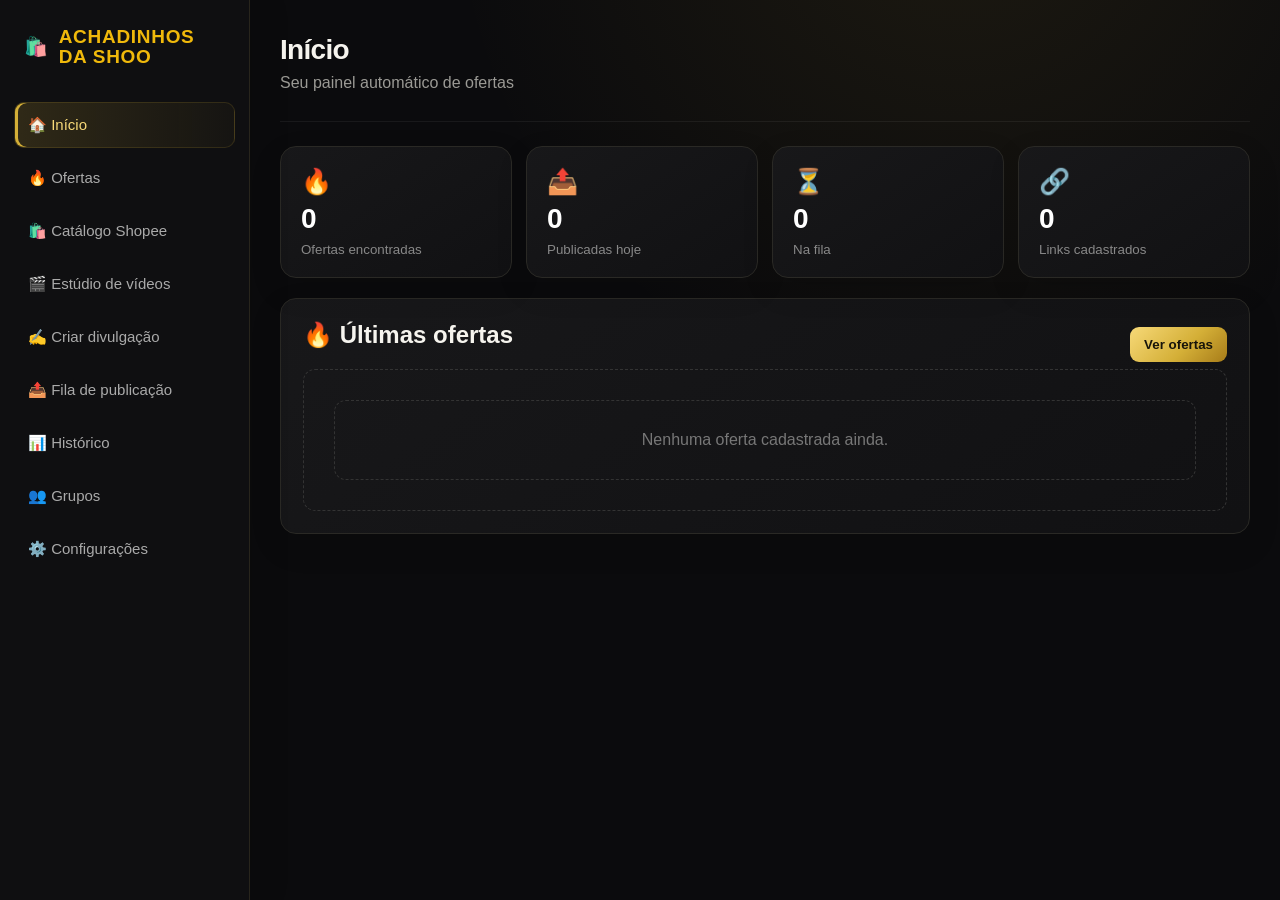
==== commit 2f75c31f: "Preparar botões do catálogo e estúdio para eventos dedicados" ====
--- a/index.html
+++ b/index.html
@@ -346,8 +346,8 @@
         <h2>Encontre seu próximo achadinho</h2>
         <p class="muted">Pesquise produtos disponíveis pela integração da Shopee e escolha um para montar seu vídeo vertical.</p>
         <div class="catalog-search">
-          <input id="catalogQuery" placeholder="Ex.: air fryer, fone bluetooth, organizador..." onkeydown="if(event.key==='Enter') pesquisarCatalogo()">
-          <button class="gold" id="catalogSearchBtn" onclick="pesquisarCatalogo()">🔎 Buscar produtos</button>
+          <input id="catalogQuery" placeholder="Ex.: air fryer, fone bluetooth, organizador..." >
+          <button class="gold" id="catalogSearchBtn" type="button">🔎 Buscar produtos</button>
         </div>
         <div id="catalogStatus" class="automation-status">Digite um produto para começar a busca.</div>
       </div>
@@ -377,8 +377,8 @@
             <option value="12" selected>12 segundos</option>
             <option value="15">15 segundos</option>
           </select>
-          <button class="primary" onclick="atualizarPreviewVideo()">✨ Atualizar prévia</button>
-          <button class="gold studio-download" id="downloadVideoBtn" onclick="gerarVideoPromocional()">🎬 GERAR E BAIXAR VÍDEO</button>
+          <button class="primary" type="button">✨ Atualizar prévia</button>
+          <button class="gold studio-download" id="downloadVideoBtn" type="button">🎬 GERAR E BAIXAR VÍDEO</button>
           <p class="muted small-note">Formato vertical para redes sociais. O arquivo será baixado em .webm; a publicação não é enviada automaticamente.</p>
           <div id="videoStatus" class="automation-status">Selecione um produto para preparar a prévia.</div>
         </div>
--- a/style.css
+++ b/style.css
@@ -8,3 +8,63 @@
 .image-placeholder{height:100%;display:flex;align-items:center;justify-content:center;font-size:46px;background:#fff;color:#111}
 .image-error{background:#fff}
 
+
+/* Identidade visual premium e responsiva */
+:root{color-scheme:dark;--gold:#d4af37;--gold-light:#f7d978;--surface:#141416;--line:#2c2b28}
+body{background:radial-gradient(ellipse at 75% -15%,rgba(212,175,55,.09),transparent 38%),#0b0b0d;color:#f6f4ee}
+.sidebar{background:rgba(16,16,18,.97);backdrop-filter:blur(18px);border-right-color:#28251c;box-shadow:8px 0 32px rgba(0,0,0,.12)}
+.brand{letter-spacing:.7px}
+.nav{transition:background .18s ease,color .18s ease,transform .18s ease;border:1px solid transparent}
+.nav:hover{transform:translateX(2px)}
+.nav.active{background:linear-gradient(90deg,rgba(212,175,55,.17),rgba(212,175,55,.035));color:var(--gold-light);border-color:rgba(212,175,55,.14);box-shadow:inset 3px 0 var(--gold)}
+main{padding:30px;min-width:0}
+header{padding:4px 0 20px;border-bottom:1px solid rgba(255,255,255,.06);margin-bottom:24px}
+header h1{letter-spacing:-.7px}
+header p,.muted{color:#9b9a95;line-height:1.55}
+.card,.panel{background:linear-gradient(145deg,rgba(24,24,26,.98),rgba(17,17,19,.98));border-color:#2a2925;box-shadow:0 12px 32px rgba(0,0,0,.12)}
+.card{transition:transform .2s ease,border-color .2s ease}
+.card:hover{transform:translateY(-3px);border-color:rgba(212,175,55,.35)}
+.card b{color:#fff}
+.gold,.primary,.automation-btn{background:linear-gradient(135deg,#f7d978,#d4af37 58%,#a77c19);color:#17140a;transition:transform .18s ease,filter .18s ease,box-shadow .18s ease}
+.gold:hover,.primary:hover,.automation-btn:hover{filter:brightness(1.08);transform:translateY(-1px);box-shadow:0 8px 22px rgba(212,175,55,.15)}
+input,select{background:#0c0c0e;border-color:#33312b;min-height:46px}
+input:focus,select:focus{border-color:var(--gold);box-shadow:0 0 0 3px rgba(212,175,55,.1)}
+.offer-grid,.catalog-grid{display:grid;grid-template-columns:repeat(3,minmax(0,1fr));gap:16px}
+.offer-card,.catalog-card{min-width:0;overflow:hidden;border:1px solid #302e27;border-radius:17px;background:#101012;transition:transform .2s,border-color .2s}
+.offer-card:hover,.catalog-card:hover{transform:translateY(-3px);border-color:rgba(212,175,55,.4)}
+.offer-image,.catalog-image{height:190px;background:#fff;display:flex;align-items:center;justify-content:center;overflow:hidden}
+.offer-image img,.catalog-image img{width:100%;height:100%;object-fit:contain}
+.offer-content,.catalog-card-body{padding:16px}
+.offer-content h3,.catalog-card h3{font-size:15px;line-height:1.45;min-height:42px;display:-webkit-box;-webkit-line-clamp:2;-webkit-box-orient:vertical;overflow:hidden}
+.offer-actions,.catalog-actions{display:grid;gap:8px;margin-top:14px}
+.offer-actions button,.catalog-actions button{width:100%;margin:0;min-height:42px}
+.secondary-btn{background:#24231f;color:#eee;border:1px solid #39362b;border-radius:9px;padding:11px;font-weight:700;cursor:pointer}
+.eyebrow{display:inline-block;color:var(--gold-light);font-size:11px;font-weight:900;letter-spacing:2px;margin-bottom:12px}
+.catalog-hero{margin-bottom:18px;padding:28px}
+.catalog-hero h2,.studio-intro h2{font-size:clamp(23px,3vw,32px);letter-spacing:-.8px;margin:0 0 8px}
+.catalog-search{display:grid;grid-template-columns:minmax(0,1fr) auto;gap:10px;margin-top:20px}
+.catalog-search button{min-width:160px}
+.catalog-card .price{font-size:22px}
+.catalog-image span{font-size:52px}
+.catalog-image.no-image{background:linear-gradient(135deg,#252116,#101012);color:#d4af37}
+.studio-intro{margin:4px 0 20px}
+.studio-layout{display:grid;grid-template-columns:minmax(0,1fr) minmax(290px,.82fr);gap:18px;align-items:start}
+.studio-controls h3{margin-top:0}
+.studio-controls label{display:block;color:#bdbab0;font-size:13px;margin:16px 0 7px}
+.selected-product{border:1px solid #38342a;border-radius:12px;padding:12px;background:#0d0d0f;margin:14px 0}
+.selected-product.empty{padding:16px;text-align:left;color:#9b9a95}
+.selected-product-row{display:flex;align-items:center;gap:12px}
+.selected-product-row img{width:68px;height:68px;object-fit:contain;background:#fff;border-radius:9px;flex-shrink:0}
+.selected-product-row strong{display:block;line-height:1.4;font-size:13px}
+.selected-product-row small{color:#999}
+.selected-emoji{display:grid;place-items:center;width:68px;height:68px;border-radius:9px;background:#242116;font-size:30px}
+.studio-download{width:100%;padding:15px;margin-top:10px;border-radius:10px;border:0;font-weight:900;cursor:pointer}
+.small-note{font-size:12px}
+.studio-preview-panel{display:flex;flex-direction:column;align-items:center}
+.preview-heading{display:flex;justify-content:space-between;gap:12px;width:100%;font-size:11px;font-weight:900;letter-spacing:1.2px;color:#c9c4b6;margin-bottom:16px}
+.format-pill{color:#d4af37;background:#2b2410;border-radius:99px;padding:5px 8px;white-space:nowrap}
+.video-frame{width:min(100%,300px);aspect-ratio:9/16;border:5px solid #2a2925;border-radius:22px;overflow:hidden;background:#09090a;box-shadow:0 18px 45px rgba(0,0,0,.35)}
+.video-frame canvas{display:block;width:100%;height:100%;object-fit:cover}
+@media(max-width:1100px){.offer-grid,.catalog-grid{grid-template-columns:repeat(2,minmax(0,1fr))}.studio-layout{grid-template-columns:1fr}.studio-preview-panel{max-width:100%}}
+@media(max-width:850px){main{padding:16px}.cards{gap:10px}.card{padding:15px}.card b{font-size:25px}.offer-grid,.catalog-grid{grid-template-columns:repeat(2,minmax(0,1fr));gap:10px}.offer-image,.catalog-image{height:145px}.offer-content,.catalog-card-body{padding:12px}.catalog-hero{padding:20px}.catalog-search{grid-template-columns:1fr}.catalog-search button{width:100%}.studio-layout{grid-template-columns:1fr}}
+@media(max-width:520px){.offer-grid,.catalog-grid{grid-template-columns:1fr}.offer-image,.catalog-image{height:200px}.catalog-search{gap:8px}.studio-layout{gap:12px}.video-frame{width:min(100%,280px)}.panel{padding:16px}}
